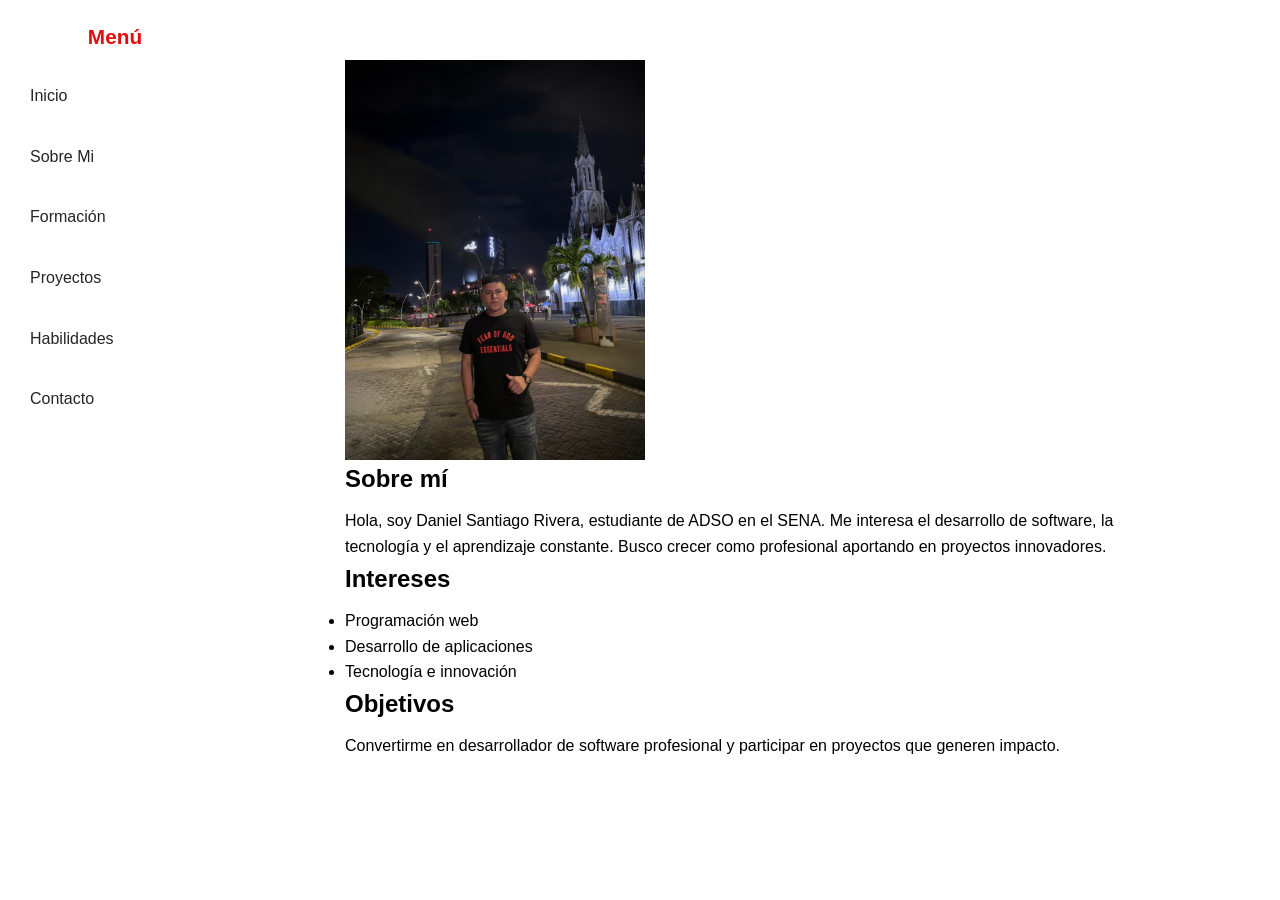
==== presentacion-personal/sobremi.html @ c4ec7fe3 "ramas" ====
<html lang="es">
<head>
<meta charset="UTF-8">
<meta name="viewport" content="width=device-width, initial-scale=1.0">
<title>persentacion personal</title>
<link rel="stylesheet" href="estilos.css">
</head>
<body>
    <nav class="sidebar">
    <h2>Menú</h2>
    <ul>
        <li><a href="index.html">Inicio</a></li>
        <li><a href="/presentacion-personal/sobremi.html">Sobre Mi</a></li>
        <li><a href="formacion.html">Formación</a></li>
        <li><a href="proyectos.html">Proyectos</a></li>
        <li><a href="habilidades.html">Habilidades</a></li>
        <li><a href="contacto.html">Contacto</a></li>
    </ul>
    </nav>

    <main class="content">
    <section class="container "> 
        
            <img src="imagenes/WhatsApp Image 2025-08-26 at 8.23.07 AM.jpeg" width="300px" alt="Foto de Daniel Santiago Rivera" class="profile-image"> 
            <br>

        <h1>Sobre mí</h1>
        <p>Hola, soy Daniel Santiago Rivera, estudiante de ADSO en el SENA.  
        Me interesa el desarrollo de software, la tecnología y el aprendizaje constante.  
        Busco crecer como profesional aportando en proyectos innovadores.</p>

        <h2>Intereses</h2>
        <ul>
        <li>Programación web</li>
        <li>Desarrollo de aplicaciones</li>
        <li>Tecnología e innovación</li>
        </ul>

        <h2>Objetivos</h2>
        <p>Convertirme en desarrollador de software profesional y participar en proyectos que generen impacto.</p>
    </section>
    </main>
</div>
</body>
</html>
---- presentacion-personal/estilos.css ----
root {
--bg: #f5f7fa;
--surface: #f25959;
--text: #1f2937;
--muted: #6b7280;
--primary: #2563eb;
--primary-hover: #1d4ed8;
--shadow: 0 4px 12px rgba(0,0,0,0.1);
--radius: 12px;
}

* {
margin: 0;
padding: 0;
box-sizing: border-box;
}

body {
font-family: "Segoe UI", Arial, sans-serif;
background: var(--bg);
color: var(--text);
line-height: 1.6;
}

/* =========================
LAYOUT GENERAL
========================= */
.layout {
display: flex;
min-height: 100vh;
}

/* =========================
SIDEBAR (MENÚ IZQUIERDO)
========================= */
.sidebar {
width: 230px;
background: var(--primary);
color: #e40d0d;
padding: 20px;
position: fixed;
top: 0;
bottom: 0;
left: 0;
}

.sidebar h2 {
text-align: center;
margin-bottom: 20px;
font-size: 1.3rem;
}

.sidebar ul {
list-style: none;
}

.sidebar ul li {
margin: 15px 0;
}

.sidebar ul li a {
text-decoration: none;
color: #262424;
font-weight: 500;
display: block;
padding: 10px;
border-radius: var(--radius);
transition: background 0.3s;
}

.sidebar ul li a:hover {
background: var(--primary-hover);
}

/* =========================
CONTENIDO PRINCIPAL
========================= */
.content {
  margin-left: 250px; /* espacio para sidebar */
padding: 30px;
flex: 1;
}

.container {
background: var(--surface);
padding: 30px;
border-radius: var(--radius);
box-shadow: var(--shadow);
max-width: 900px;
margin: auto;
}

/* =========================
PERFIL / PRESENTACIÓN
========================= */
.profile {
display: flex;
align-items: center;
gap: 20px;
margin-bottom: 20px;
}

.profile img {
width: 140px;
height: 140px;
object-fit: cover;
border-radius: 50%;
border: 3px solid var(--primary);
box-shadow: var(--shadow);
}

h1, h2 {
color: var(--primary);
margin-bottom: 10px;
}

.resumen {
color: var(--muted);
margin: 8px 0 15px;
}

/* =========================
LINKS PROFESIONALES
========================= */
.links a {
text-decoration: none;
color: #fff;
background: var(--primary);
padding: 10px 15px;
border-radius: var(--radius);
margin-right: 10px;
font-weight: 500;
transition: background 0.3s;
}

.links a:hover {
background: var(--primary-hover);
}

/* =========================
TABLAS
========================= */
table {
width: 100%;
border-collapse: collapse;
margin-top: 15px;
}

table th, table td {
border: 1px solid #e5e7eb;
padding: 12px;
text-align: left;
}

table th {
background: var(--primary);
color: #fff;
}

table tr:nth-child(even) {
background: #f9fafb;
}

/* =========================
RESPONSIVE
========================= */
@media (max-width: 768px) {
.layout {
    flex-direction: column;
}

.sidebar {
    position: relative;
    width: 100%;
    height: auto;
}

.content {
    margin-left: 0;
    padding: 15px;
}

.profile {
    flex-direction: column;
    text-align: center;
}
}
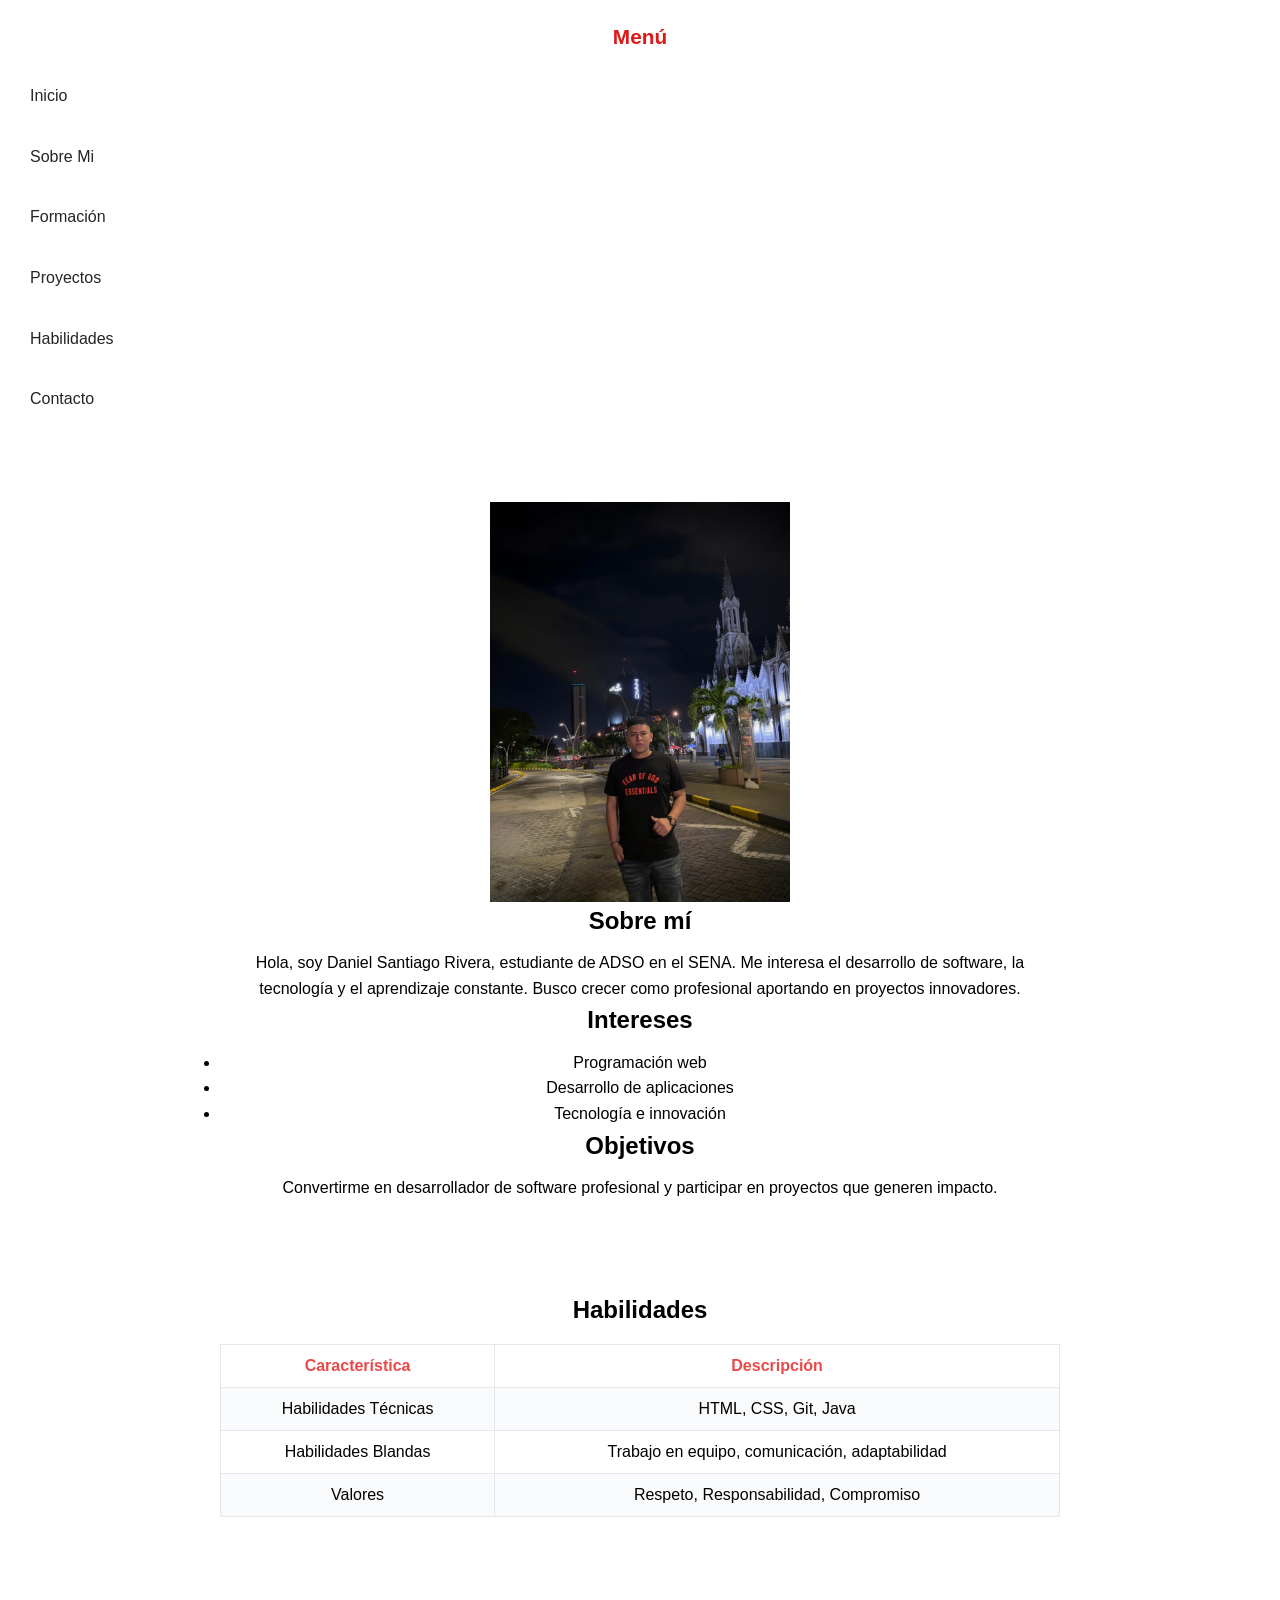
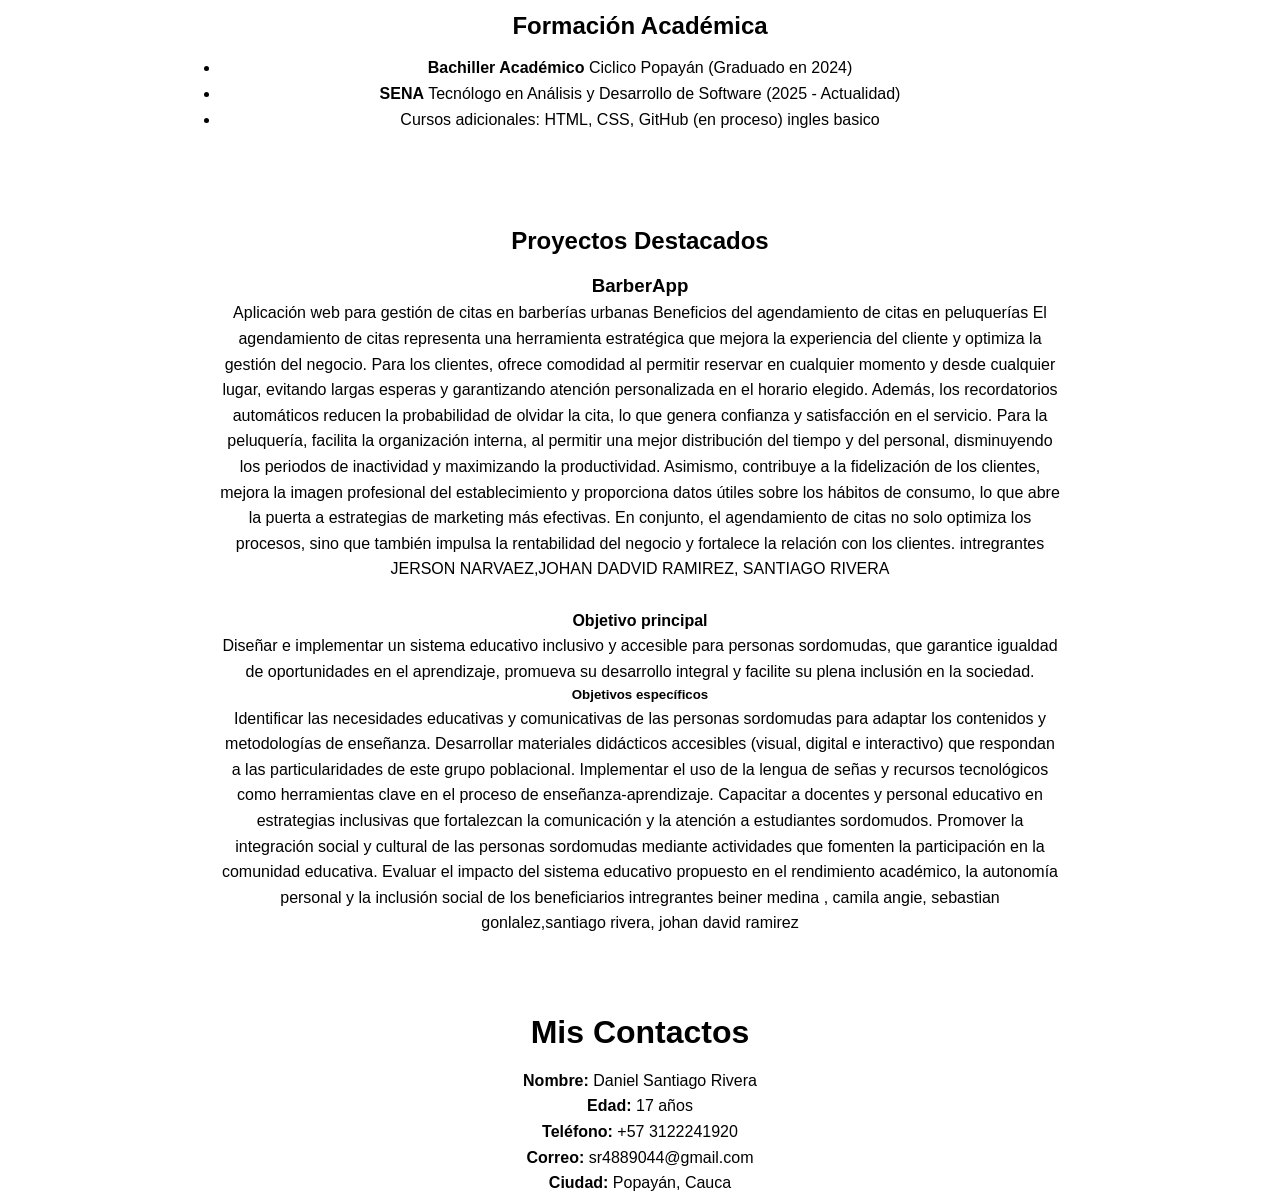
==== commit 5ca561c5: "rama1" ====
--- a/presentacion-personal/sobremi.html
+++ b/presentacion-personal/sobremi.html
@@ -20,10 +20,8 @@
 
     <main class="content">
     <section class="container "> 
-        
             <img src="imagenes/WhatsApp Image 2025-08-26 at 8.23.07 AM.jpeg" width="300px" alt="Foto de Daniel Santiago Rivera" class="profile-image"> 
             <br>
-
         <h1>Sobre mí</h1>
         <p>Hola, soy Daniel Santiago Rivera, estudiante de ADSO en el SENA.  
         Me interesa el desarrollo de software, la tecnología y el aprendizaje constante.  
@@ -35,11 +33,85 @@
         <li>Desarrollo de aplicaciones</li>
         <li>Tecnología e innovación</li>
         </ul>
-
         <h2>Objetivos</h2>
         <p>Convertirme en desarrollador de software profesional y participar en proyectos que generen impacto.</p>
     </section>
     </main>
-</div>
+
+    </ul>
+    </nav>
+    <div>
+    <main class="content">
+    <section class="container">
+        <h1>Habilidades</h1>
+        <table border="1" cellpadding="10">
+        <tr>
+            <th>Característica</th>
+            <th>Descripción</th>
+        </tr>
+        <tr>
+            <td>Habilidades Técnicas</td>
+            <td>HTML, CSS, Git, Java</td>
+        </tr>
+        <tr>
+            <td>Habilidades Blandas</td>
+            <td>Trabajo en equipo, comunicación, adaptabilidad</td>
+        </tr>
+        <tr>
+            <td>Valores</td>
+            <td> Respeto, Responsabilidad, Compromiso</td>
+        </tr>
+        </table>
+    </section>
+    </main>
+    <div>
+        <div>
+   <main class="content">
+    <section class="container">
+        <h1>Formación Académica</h1>
+        <ul>
+        <li><strong>Bachiller Académico</strong> Ciclico Popayán (Graduado en 2024)</li>
+        <li><strong>SENA</strong>  Tecnólogo en Análisis y Desarrollo de Software (2025 - Actualidad)</li>
+        <li>Cursos adicionales: HTML, CSS, GitHub (en proceso) ingles basico </li>
+        </ul>
+    </section>
+    </main>
+<div>
+    <div>
+     <main class="content">
+    <section class="container">
+        <h1>Proyectos Destacados</h1>
+<h3>BarberApp</h3>
+    <p>Aplicación web para gestión de citas en barberías urbanas Beneficios del agendamiento de citas en peluquerías
+El agendamiento de citas representa una herramienta estratégica que mejora la experiencia del cliente y optimiza la gestión del negocio.
+Para los clientes, ofrece comodidad al permitir reservar en cualquier momento y desde cualquier lugar, evitando largas esperas y garantizando atención personalizada en el horario elegido. Además, los recordatorios automáticos reducen la probabilidad de olvidar la cita, lo que genera confianza y satisfacción en el servicio.
+Para la peluquería, facilita la organización interna, al permitir una mejor distribución del tiempo y del personal, disminuyendo los periodos de inactividad y maximizando la productividad. Asimismo, contribuye a la fidelización de los clientes, mejora la imagen profesional del establecimiento y proporciona datos útiles sobre los hábitos de consumo, lo que abre la puerta a estrategias de marketing más efectivas.
+En conjunto, el agendamiento de citas no solo optimiza los procesos, sino que también impulsa la rentabilidad del negocio y fortalece la relación con los clientes. intregrantes JERSON NARVAEZ,JOHAN DADVID RAMIREZ, SANTIAGO RIVERA</p>
+<p>
+    <br>
+    <h4>Objetivo principal</h4>
+Diseñar e implementar un sistema educativo inclusivo y accesible para personas sordomudas, que garantice igualdad de oportunidades en el aprendizaje, promueva su desarrollo integral y facilite su plena inclusión en la sociedad.
+<br>
+<h5>Objetivos específicos</h5>
+Identificar las necesidades educativas y comunicativas de las personas sordomudas para adaptar los contenidos y metodologías de enseñanza.
+Desarrollar materiales didácticos accesibles (visual, digital e interactivo) que respondan a las particularidades de este grupo poblacional.
+Implementar el uso de la lengua de señas y recursos tecnológicos como herramientas clave en el proceso de enseñanza-aprendizaje.
+Capacitar a docentes y personal educativo en estrategias inclusivas que fortalezcan la comunicación y la atención a estudiantes sordomudos.
+Promover la integración social y cultural de las personas sordomudas mediante actividades que fomenten la participación en la comunidad educativa.
+Evaluar el impacto del sistema educativo propuesto en el rendimiento académico, la autonomía personal y la inclusión social de los beneficiarios intregrantes beiner medina , camila angie, sebastian gonlalez,santiago rivera, johan david ramirez</p>
+<br>
+<div>
+    </section>
+    </main>
+<div>
+<h1>Mis Contactos</h1>
+<p><strong>Nombre:</strong> Daniel Santiago Rivera</p>
+<p><strong>Edad:</strong> 17 años</p>
+<p><strong>Teléfono:</strong> +57 3122241920</p>
+<p><strong>Correo:</strong> sr4889044@gmail.com</p>
+<p><strong>Ciudad:</strong> Popayán, Cauca</p>
+<div>
+    </section>
+    </main>
 </body>
 </html>
--- a/presentacion-personal/estilos.css
+++ b/presentacion-personal/estilos.css
@@ -7,6 +7,7 @@
 --primary-hover: #1d4ed8;
 --shadow: 0 4px 12px rgba(0,0,0,0.1);
 --radius: 12px;
+
 }
 
 * {
@@ -20,6 +21,7 @@
 background: var(--bg);
 color: var(--text);
 line-height: 1.6;
+text-align: center;
 }
 
 /* =========================
@@ -36,12 +38,13 @@
 .sidebar {
 width: 230px;
 background: var(--primary);
-color: #e40d0d;
+color: #df1818;
 padding: 20px;
 position: fixed;
 top: 0;
 bottom: 0;
 left: 0;
+text-align: left;
 }
 
 .sidebar h2 {
@@ -149,12 +152,12 @@
 table th, table td {
 border: 1px solid #e5e7eb;
 padding: 12px;
-text-align: left;
+text-align: center
 }
 
 table th {
 background: var(--primary);
-color: #fff;
+color: #e52020d0;
 }
 
 table tr:nth-child(even) {
@@ -164,7 +167,7 @@
 /* =========================
 RESPONSIVE
 ========================= */
-@media (max-width: 768px) {
+@media (max-width: 768px) 
 .layout {
     flex-direction: column;
 }
@@ -182,7 +185,4 @@
 
 .profile {
     flex-direction: column;
-    text-align: center;
-}
-}
-
+    text-align: center;}
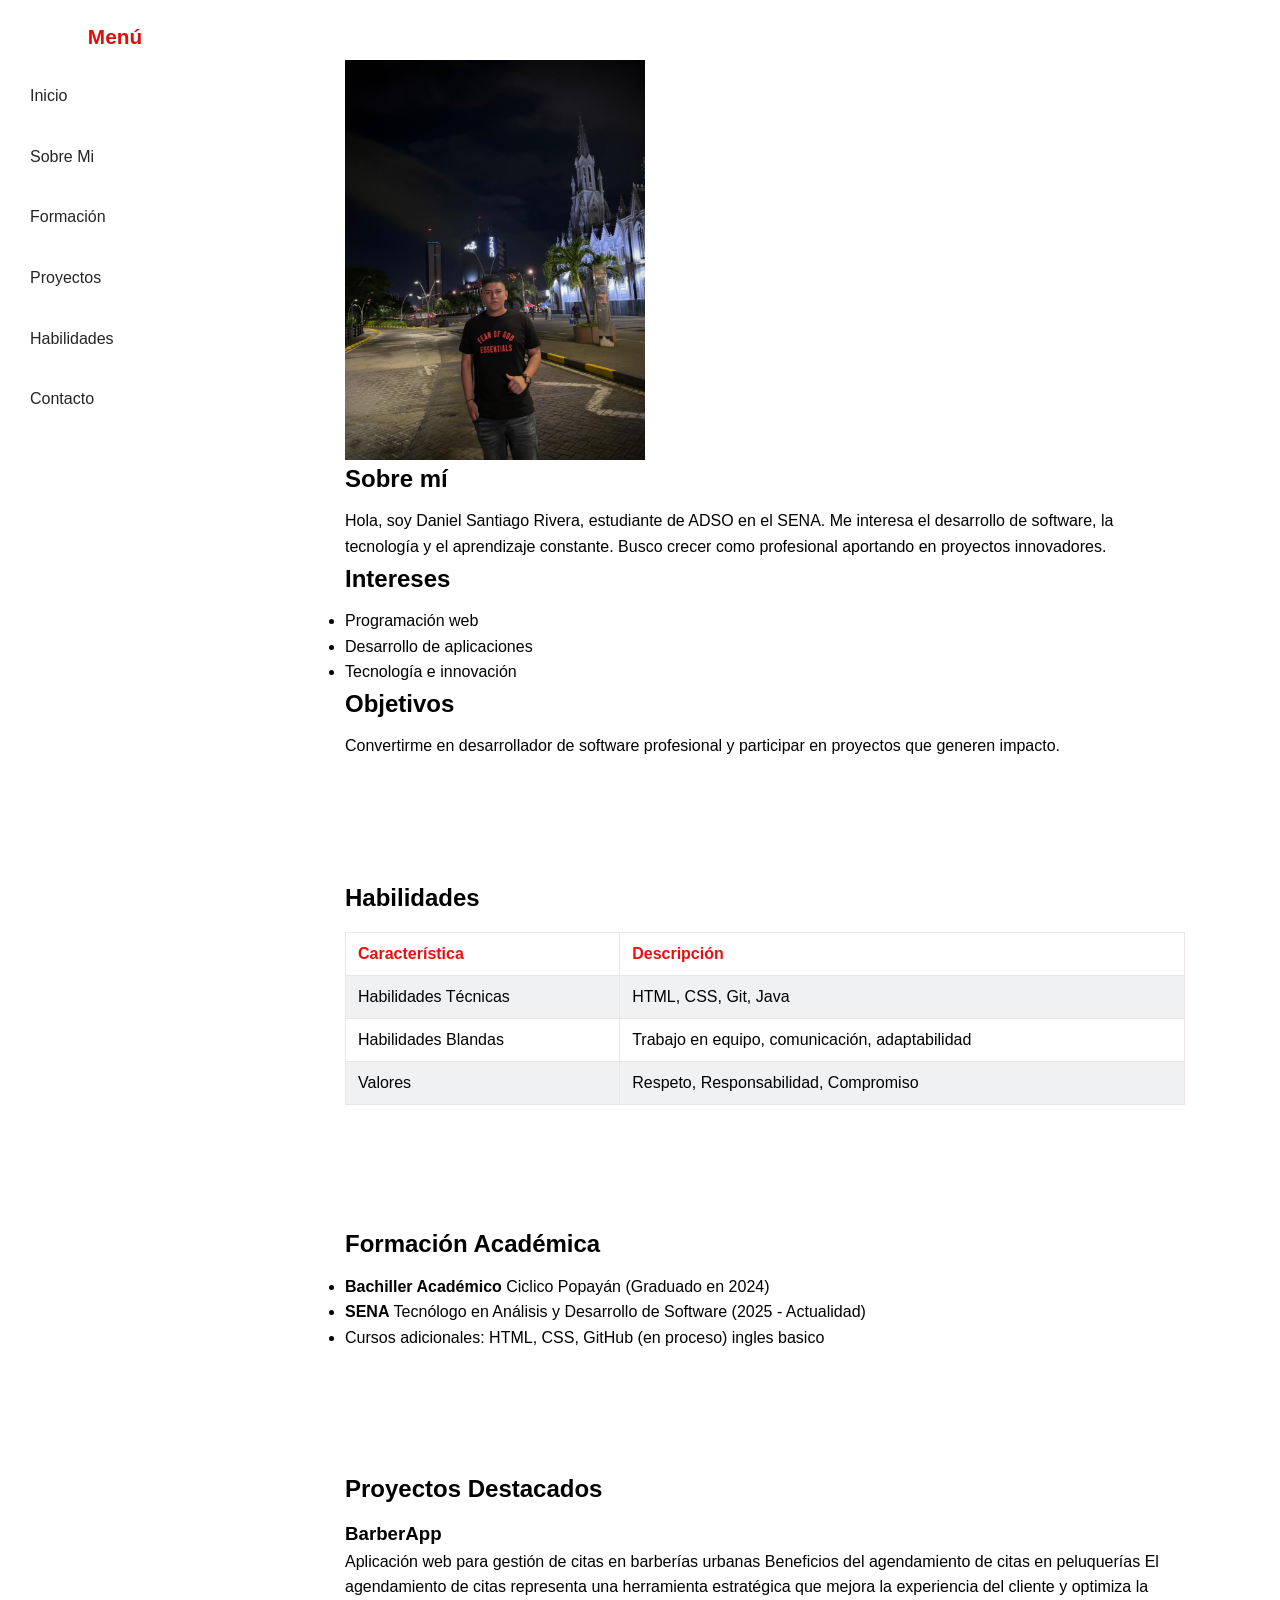
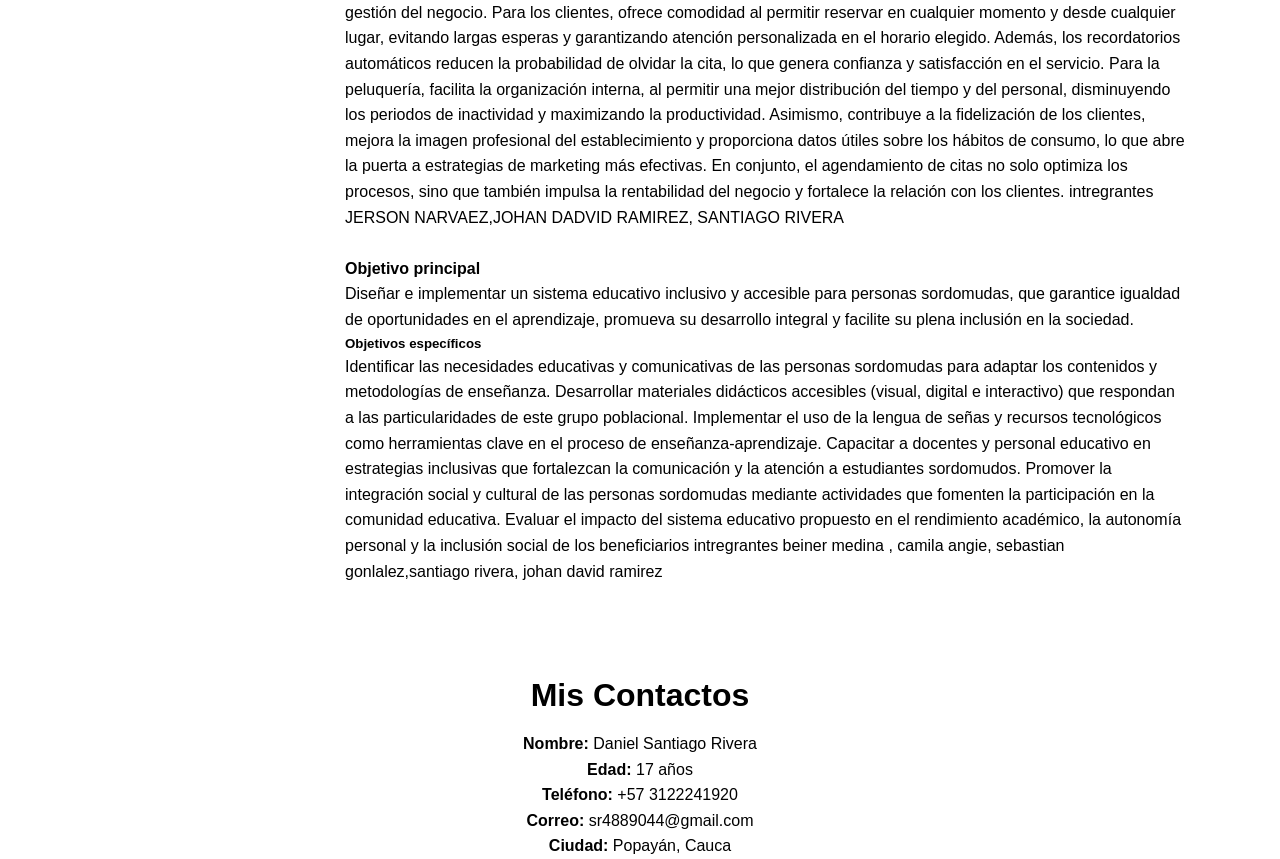
==== commit 2aeac449: "Descripción de los cambios" ====
--- a/presentacion-personal/sobremi.html
+++ b/presentacion-personal/sobremi.html
@@ -103,7 +103,8 @@
 <div>
     </section>
     </main>
-<div>
+<div class="Contactos">
+
 <h1>Mis Contactos</h1>
 <p><strong>Nombre:</strong> Daniel Santiago Rivera</p>
 <p><strong>Edad:</strong> 17 años</p>
--- a/presentacion-personal/estilos.css
+++ b/presentacion-personal/estilos.css
@@ -7,7 +7,6 @@
 --primary-hover: #1d4ed8;
 --shadow: 0 4px 12px rgba(0,0,0,0.1);
 --radius: 12px;
-
 }
 
 * {
@@ -21,7 +20,6 @@
 background: var(--bg);
 color: var(--text);
 line-height: 1.6;
-text-align: center;
 }
 
 /* =========================
@@ -38,13 +36,12 @@
 .sidebar {
 width: 230px;
 background: var(--primary);
-color: #df1818;
+color: #e40d0d;
 padding: 20px;
 position: fixed;
 top: 0;
 bottom: 0;
 left: 0;
-text-align: left;
 }
 
 .sidebar h2 {
@@ -150,24 +147,24 @@
 }
 
 table th, table td {
-border: 1px solid #e5e7eb;
+border: 1px solid #ebe6e5;
 padding: 12px;
-text-align: center
+text-align: left;
 }
 
 table th {
 background: var(--primary);
-color: #e52020d0;
+color: #ea0f0f;
 }
 
 table tr:nth-child(even) {
-background: #f9fafb;
+background: #eff1f3;
 }
 
 /* =========================
 RESPONSIVE
 ========================= */
-@media (max-width: 768px) 
+@media (max-width: 768px) {
 .layout {
     flex-direction: column;
 }
@@ -185,4 +182,9 @@
 
 .profile {
     flex-direction: column;
-    text-align: center;}
+    text-align: center;
+}
+}
+.contactos{
+    text-align: center;
+}
